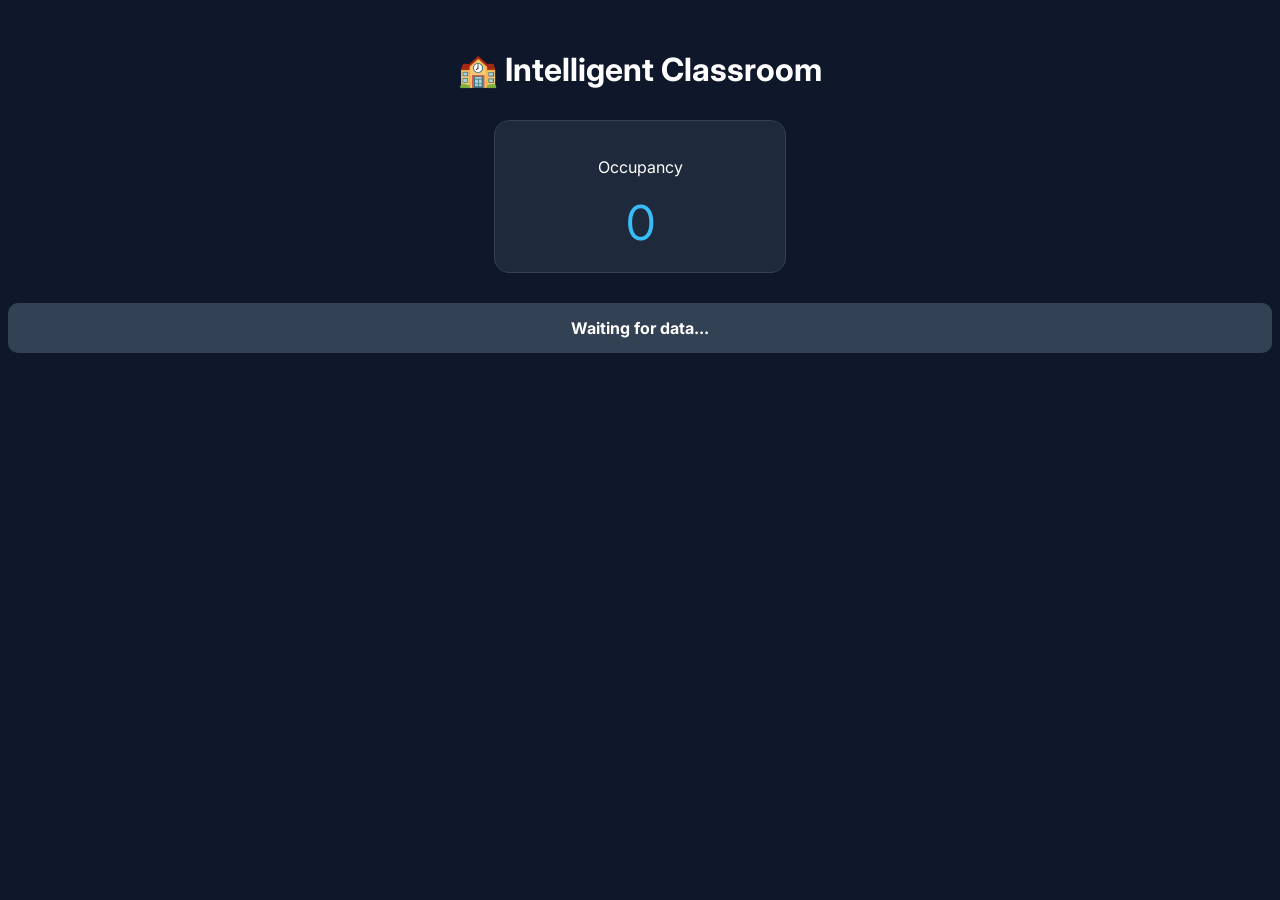
==== index.html @ 618ade5a "Create index.html" ====
<!DOCTYPE html>
<html>
<head>
    <title>Classroom Dashboard</title>
    <link href="https://fonts.googleapis.com/css2?family=Inter:wght@400;700&display=swap" rel="stylesheet">
    <style>
        body { font-family: 'Inter', sans-serif; background: #0f172a; color: white; text-align: center; }
        .container { margin-top: 50px; }
        .card { background: #1e293b; padding: 20px; border-radius: 15px; display: inline-block; width: 250px; margin: 10px; border: 1px solid #334155; }
        #status-box { padding: 15px; margin-top: 20px; border-radius: 10px; font-weight: bold; }
        .value { font-size: 3em; color: #38bdf8; }
    </style>
</head>
<body>
    <div class="container">
        <h1>🏫 Intelligent Classroom</h1>
        
        <div class="card">
            <p>Occupancy</p>
            <div id="occ-value" class="value">0</div>
        </div>

        <div id="status-box" style="background: #334155;">
            Waiting for data...
        </div>
    </div>

    <script>
        const channelID = "YOUR_CHANNEL_ID"; // Put your ID here

        async function updateDashboard() {
            // This URL "Reads" the latest letter from the mailbox
            const response = await fetch(`https://api.thingspeak.com/channels/${channelID}/feeds/last.json`);
            const data = await response.json();

            // Update UI
            document.getElementById('occ-value').innerText = data.field1;
            
            // Translate Status Code (Logic from our Matrix)
            let statusText = "";
            let color = "";
            if(data.field3 == 1) { statusText = "Optimal Conditions"; color = "#22c55e"; }
            else if(data.field3 == 3) { statusText = "Room Empty - Energy Saved"; color = "#3b82f6"; }
            
            document.getElementById('status-box').innerText = statusText;
            document.getElementById('status-box').style.background = color;
        }

        // Check for new data every 15 seconds
        setInterval(updateDashboard, 15000);
        updateDashboard(); // Run once on load
    </script>
</body>
</html>
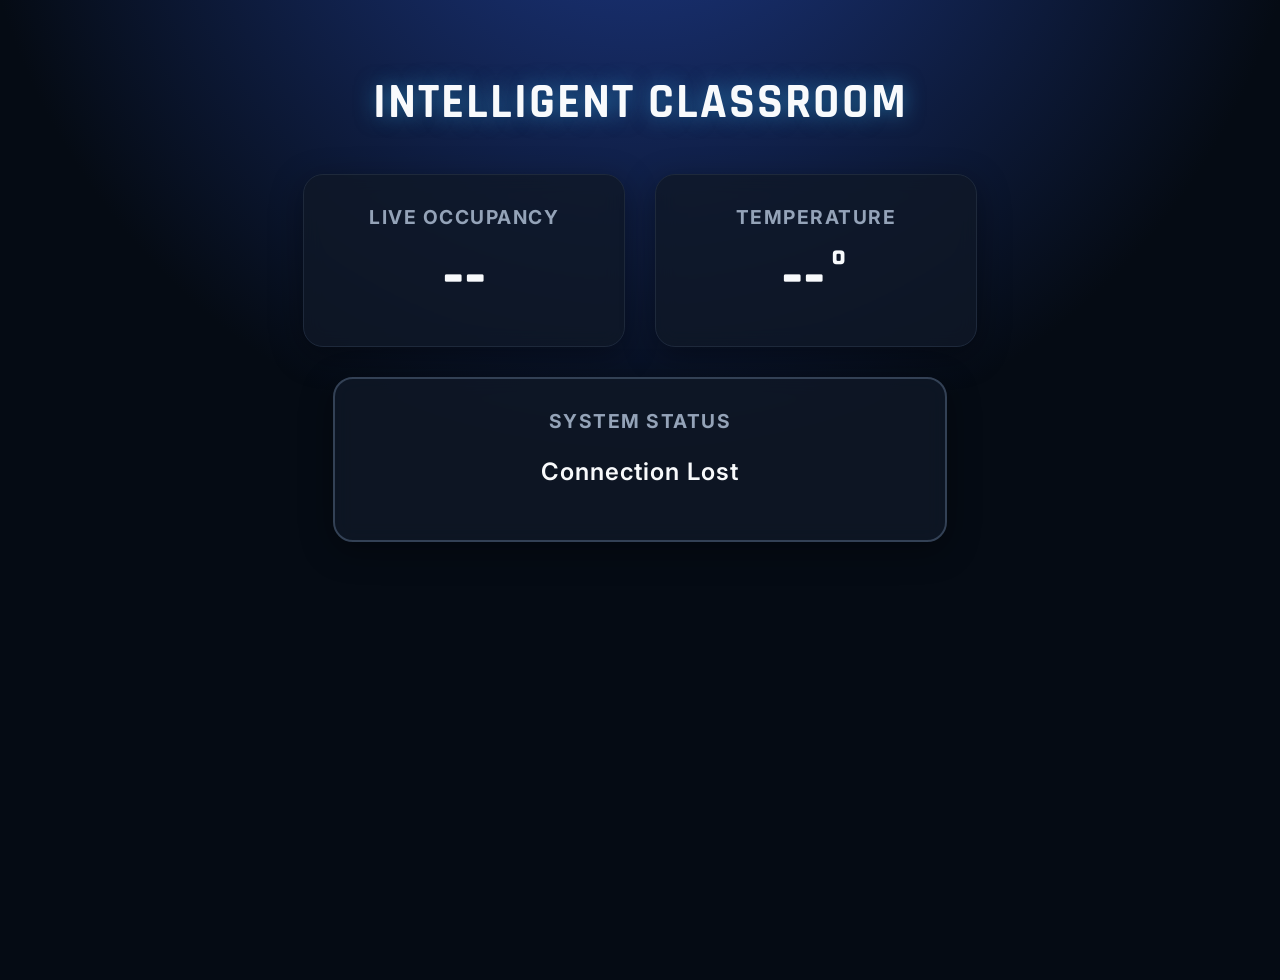
==== commit 99c4cd91: "..." ====
--- a/index.html
+++ b/index.html
@@ -1,54 +1,78 @@
 <!DOCTYPE html>
-<html>
+<html lang="en">
 <head>
-    <title>Classroom Dashboard</title>
-    <link href="https://fonts.googleapis.com/css2?family=Inter:wght@400;700&display=swap" rel="stylesheet">
-    <style>
-        body { font-family: 'Inter', sans-serif; background: #0f172a; color: white; text-align: center; }
-        .container { margin-top: 50px; }
-        .card { background: #1e293b; padding: 20px; border-radius: 15px; display: inline-block; width: 250px; margin: 10px; border: 1px solid #334155; }
-        #status-box { padding: 15px; margin-top: 20px; border-radius: 10px; font-weight: bold; }
-        .value { font-size: 3em; color: #38bdf8; }
-    </style>
+    <meta charset="UTF-8">
+    <meta name="viewport" content="width=device-width, initial-scale=1.0">
+    <title>Classroom Command Center</title>
+    <link href="https://fonts.googleapis.com/css2?family=Rajdhani:wght@500;700&family=Inter:wght@400;600&display=swap" rel="stylesheet">
+    <link rel="stylesheet" href="style.css">
 </head>
 <body>
-    <div class="container">
-        <h1>🏫 Intelligent Classroom</h1>
-        
+
+    <h1>Intelligent Classroom</h1>
+
+    <div class="dashboard-grid">
         <div class="card">
-            <p>Occupancy</p>
-            <div id="occ-value" class="value">0</div>
+            <h2>Live Occupancy</h2>
+            <p id="occ-value" class="data-value loading">--</p>
         </div>
 
-        <div id="status-box" style="background: #334155;">
-            Waiting for data...
+        <div class="card">
+            <h2>Temperature</h2>
+            <p id="temp-value" class="data-value loading">--°</p>
         </div>
     </div>
 
+    <div id="status-card" class="card">
+        <h2>System Status</h2>
+        <p id="status-message" class="loading">Establishing Uplink...</p>
+    </div>
+
     <script>
-        const channelID = "YOUR_CHANNEL_ID"; // Put your ID here
+        const channelID = "YOUR_CHANNEL_ID"; // **PUT YOUR THINGSPEAK ID HERE**
 
         async function updateDashboard() {
-            // This URL "Reads" the latest letter from the mailbox
-            const response = await fetch(`https://api.thingspeak.com/channels/${channelID}/feeds/last.json`);
-            const data = await response.json();
+            try {
+                const response = await fetch(`https://api.thingspeak.com/channels/${channelID}/feeds/last.json`);
+                const data = await response.json();
 
-            // Update UI
-            document.getElementById('occ-value').innerText = data.field1;
-            
-            // Translate Status Code (Logic from our Matrix)
-            let statusText = "";
-            let color = "";
-            if(data.field3 == 1) { statusText = "Optimal Conditions"; color = "#22c55e"; }
-            else if(data.field3 == 3) { statusText = "Room Empty - Energy Saved"; color = "#3b82f6"; }
-            
-            document.getElementById('status-box').innerText = statusText;
-            document.getElementById('status-box').style.background = color;
+                document.querySelectorAll('.loading').forEach(el => el.classList.remove('loading'));
+
+                document.getElementById('occ-value').innerText = data.field1 !== null ? data.field1 : "0";
+                
+                let statusMsg = "System Online";
+                let neonColor = "#334155"; 
+                let statusCode = parseInt(data.field3);
+
+                if (statusCode === 1) { 
+                    statusMsg = "OPTIMAL: Ideal conditions active.";
+                    neonColor = "#22c55e"; 
+                } 
+                else if (statusCode === 2) { 
+                    statusMsg = "WARNING: Insufficient light for study.";
+                    neonColor = "#f59e0b"; 
+                } 
+                else if (statusCode === 3) { 
+                    statusMsg = "STANDBY: Room empty. Energy saved.";
+                    neonColor = "#38bdf8"; 
+                }
+
+                const statusCard = document.getElementById('status-card');
+                const statusText = document.getElementById('status-message');
+                
+                statusText.innerText = statusMsg;
+                statusText.style.color = neonColor;
+                statusCard.style.borderColor = neonColor;
+                statusCard.style.boxShadow = `0 0 25px ${neonColor}40`;
+
+            } catch (error) {
+                console.error("Error:", error);
+                document.getElementById('status-message').innerText = "Connection Lost";
+            }
         }
 
-        // Check for new data every 15 seconds
+        updateDashboard();
         setInterval(updateDashboard, 15000);
-        updateDashboard(); // Run once on load
     </script>
 </body>
-</html>
+</html>
--- a/style.css
+++ b/style.css
@@ -0,0 +1,93 @@
+:root {
+    --bg-color: #050b14;
+    --card-bg: rgba(16, 24, 39, 0.8);
+    --border-color: #1e293b;
+    --text-main: #f8fafc;
+    --text-muted: #94a3b8;
+}
+
+body {
+    font-family: 'Inter', sans-serif;
+    background-color: var(--bg-color);
+    background-image: radial-gradient(circle at 50% -20%, #1e3a8a 0%, var(--bg-color) 50%);
+    color: var(--text-main);
+    text-align: center;
+    margin: 0;
+    padding: 40px 20px;
+    display: flex;
+    flex-direction: column;
+    align-items: center;
+    min-height: 100vh;
+}
+
+h1 {
+    font-family: 'Rajdhani', sans-serif;
+    font-size: 3rem;
+    letter-spacing: 2px;
+    text-transform: uppercase;
+    margin-bottom: 40px;
+    text-shadow: 0 0 20px rgba(56, 189, 248, 0.5);
+}
+
+.dashboard-grid {
+    display: flex;
+    gap: 30px;
+    flex-wrap: wrap;
+    justify-content: center;
+    max-width: 900px;
+}
+
+.card {
+    background: var(--card-bg);
+    border: 1px solid var(--border-color);
+    backdrop-filter: blur(10px);
+    border-radius: 20px;
+    padding: 30px;
+    width: 260px;
+    box-shadow: 0 8px 32px 0 rgba(0, 0, 0, 0.37);
+    transition: transform 0.3s ease, border-color 0.5s ease, box-shadow 0.5s ease;
+}
+
+.card:hover {
+    transform: translateY(-5px);
+}
+
+.card h2 {
+    font-size: 1.2rem;
+    color: var(--text-muted);
+    text-transform: uppercase;
+    letter-spacing: 1.5px;
+    margin-top: 0;
+    margin-bottom: 15px;
+}
+
+.data-value {
+    font-family: 'Rajdhani', sans-serif;
+    font-size: 4.5rem;
+    font-weight: 700;
+    margin: 0;
+    line-height: 1;
+}
+
+#status-card {
+    width: 100%;
+    max-width: 550px;
+    margin-top: 30px;
+    border: 2px solid #334155;
+}
+
+#status-message {
+    font-size: 1.5rem;
+    font-weight: 600;
+    letter-spacing: 1px;
+}
+
+.loading {
+    animation: pulse 1.5s infinite;
+}
+
+@keyframes pulse {
+    0% { opacity: 0.6; }
+    50% { opacity: 1; }
+    100% { opacity: 0.6; }
+}
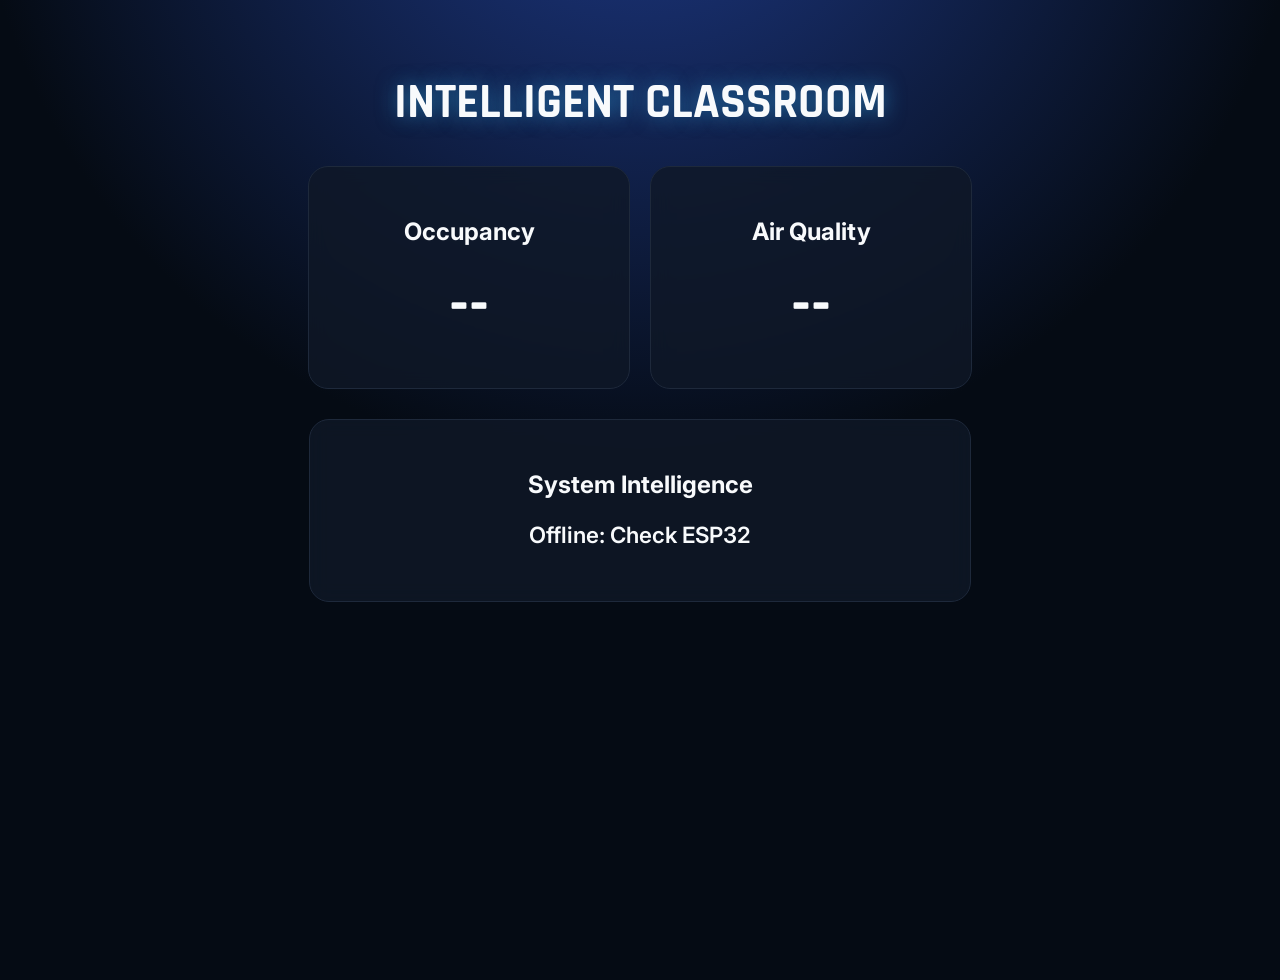
==== commit 1db87441: ".." ====
--- a/index.html
+++ b/index.html
@@ -13,66 +13,21 @@
 
     <div class="dashboard-grid">
         <div class="card">
-            <h2>Live Occupancy</h2>
+            <h2>Occupancy</h2>
             <p id="occ-value" class="data-value loading">--</p>
         </div>
 
         <div class="card">
-            <h2>Temperature</h2>
-            <p id="temp-value" class="data-value loading">--°</p>
+            <h2>Air Quality</h2>
+            <p id="aqi-value" class="data-value loading">--</p>
         </div>
     </div>
 
     <div id="status-card" class="card">
-        <h2>System Status</h2>
-        <p id="status-message" class="loading">Establishing Uplink...</p>
+        <h2>System Intelligence</h2>
+        <p id="status-message" class="loading">Syncing Nodes...</p>
     </div>
 
-    <script>
-        const channelID = "YOUR_CHANNEL_ID"; // **PUT YOUR THINGSPEAK ID HERE**
-
-        async function updateDashboard() {
-            try {
-                const response = await fetch(`https://api.thingspeak.com/channels/${channelID}/feeds/last.json`);
-                const data = await response.json();
-
-                document.querySelectorAll('.loading').forEach(el => el.classList.remove('loading'));
-
-                document.getElementById('occ-value').innerText = data.field1 !== null ? data.field1 : "0";
-                
-                let statusMsg = "System Online";
-                let neonColor = "#334155"; 
-                let statusCode = parseInt(data.field3);
-
-                if (statusCode === 1) { 
-                    statusMsg = "OPTIMAL: Ideal conditions active.";
-                    neonColor = "#22c55e"; 
-                } 
-                else if (statusCode === 2) { 
-                    statusMsg = "WARNING: Insufficient light for study.";
-                    neonColor = "#f59e0b"; 
-                } 
-                else if (statusCode === 3) { 
-                    statusMsg = "STANDBY: Room empty. Energy saved.";
-                    neonColor = "#38bdf8"; 
-                }
-
-                const statusCard = document.getElementById('status-card');
-                const statusText = document.getElementById('status-message');
-                
-                statusText.innerText = statusMsg;
-                statusText.style.color = neonColor;
-                statusCard.style.borderColor = neonColor;
-                statusCard.style.boxShadow = `0 0 25px ${neonColor}40`;
-
-            } catch (error) {
-                console.error("Error:", error);
-                document.getElementById('status-message').innerText = "Connection Lost";
-            }
-        }
-
-        updateDashboard();
-        setInterval(updateDashboard, 15000);
-    </script>
+    <script src="script.js"></script>
 </body>
 </html>
--- a/style.css
+++ b/style.css
@@ -23,18 +23,16 @@
 h1 {
     font-family: 'Rajdhani', sans-serif;
     font-size: 3rem;
-    letter-spacing: 2px;
     text-transform: uppercase;
-    margin-bottom: 40px;
     text-shadow: 0 0 20px rgba(56, 189, 248, 0.5);
 }
 
 .dashboard-grid {
     display: flex;
-    gap: 30px;
+    gap: 20px;
     flex-wrap: wrap;
     justify-content: center;
-    max-width: 900px;
+    margin-bottom: 30px;
 }
 
 .card {
@@ -44,50 +42,25 @@
     border-radius: 20px;
     padding: 30px;
     width: 260px;
-    box-shadow: 0 8px 32px 0 rgba(0, 0, 0, 0.37);
-    transition: transform 0.3s ease, border-color 0.5s ease, box-shadow 0.5s ease;
-}
-
-.card:hover {
-    transform: translateY(-5px);
-}
-
-.card h2 {
-    font-size: 1.2rem;
-    color: var(--text-muted);
-    text-transform: uppercase;
-    letter-spacing: 1.5px;
-    margin-top: 0;
-    margin-bottom: 15px;
+    transition: all 0.5s ease;
 }
 
 .data-value {
     font-family: 'Rajdhani', sans-serif;
-    font-size: 4.5rem;
+    font-size: 4rem;
     font-weight: 700;
-    margin: 0;
-    line-height: 1;
+    margin: 10px 0;
 }
 
 #status-card {
     width: 100%;
-    max-width: 550px;
-    margin-top: 30px;
-    border: 2px solid #334155;
+    max-width: 600px;
 }
 
 #status-message {
-    font-size: 1.5rem;
+    font-size: 1.4rem;
     font-weight: 600;
-    letter-spacing: 1px;
 }
 
-.loading {
-    animation: pulse 1.5s infinite;
-}
-
-@keyframes pulse {
-    0% { opacity: 0.6; }
-    50% { opacity: 1; }
-    100% { opacity: 0.6; }
-}+.loading { animation: pulse 1.5s infinite; }
+@keyframes pulse { 0% { opacity: 0.5; } 50% { opacity: 1; } 100% { opacity: 0.5; } }
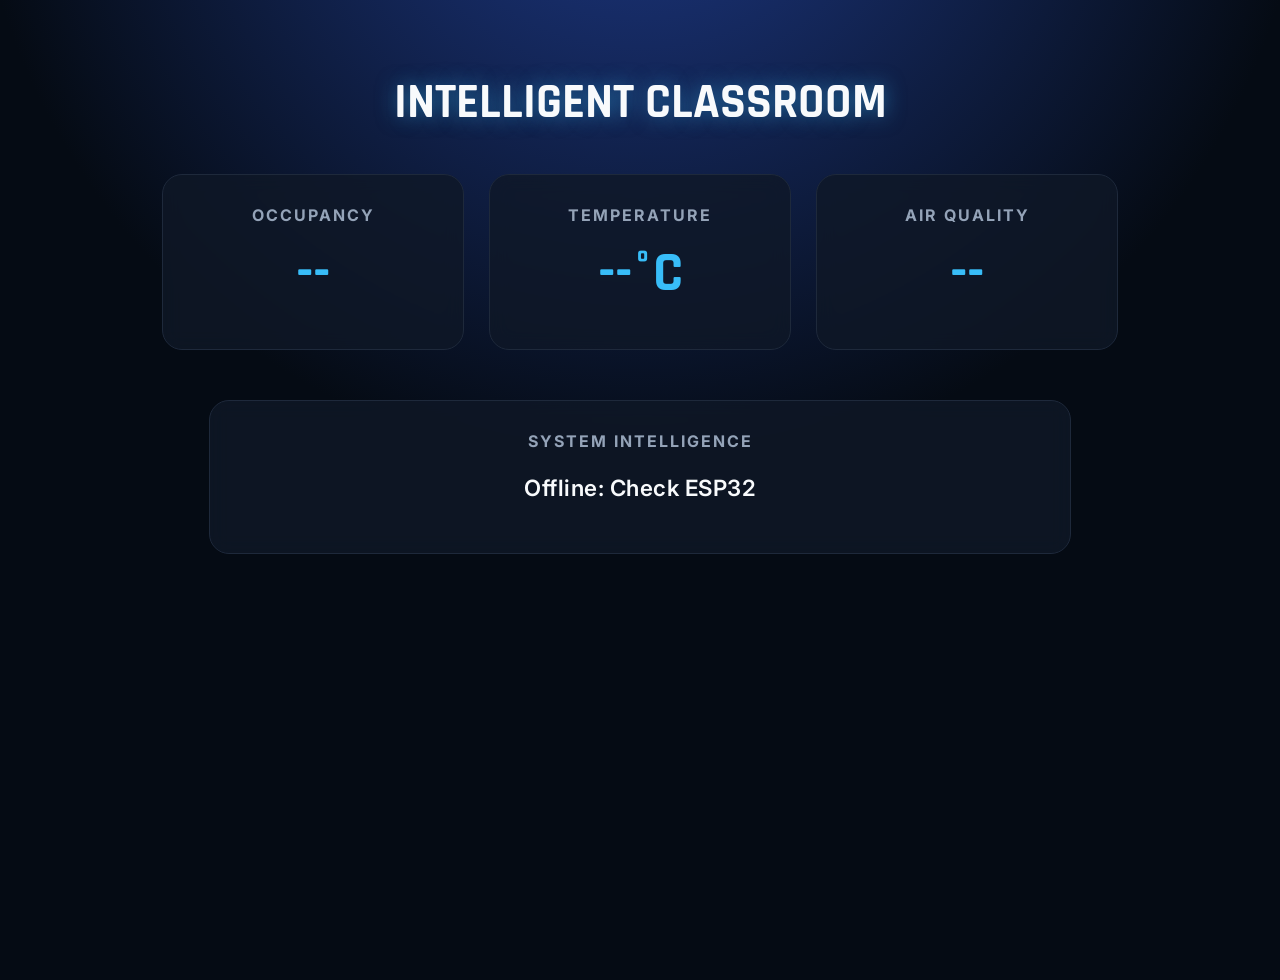
==== commit 034cb143: "..." ====
--- a/index.html
+++ b/index.html
@@ -18,6 +18,11 @@
         </div>
 
         <div class="card">
+            <h2>Temperature</h2>
+            <p id="temp-value" class="data-value loading">--°C</p>
+        </div>
+
+        <div class="card">
             <h2>Air Quality</h2>
             <p id="aqi-value" class="data-value loading">--</p>
         </div>
--- a/style.css
+++ b/style.css
@@ -4,6 +4,7 @@
     --border-color: #1e293b;
     --text-main: #f8fafc;
     --text-muted: #94a3b8;
+    --neon-blue: #38bdf8;
 }
 
 body {
@@ -25,14 +26,17 @@
     font-size: 3rem;
     text-transform: uppercase;
     text-shadow: 0 0 20px rgba(56, 189, 248, 0.5);
+    margin-bottom: 40px;
 }
 
 .dashboard-grid {
     display: flex;
-    gap: 20px;
+    gap: 25px;
     flex-wrap: wrap;
     justify-content: center;
     margin-bottom: 30px;
+    /* Updated: allows 3 cards to sit side-by-side on most screens */
+    max-width: 1000px; 
 }
 
 .card {
@@ -41,26 +45,45 @@
     backdrop-filter: blur(10px);
     border-radius: 20px;
     padding: 30px;
-    width: 260px;
-    transition: all 0.5s ease;
+    /* Updated: slightly narrower to fit the 3-card layout better */
+    width: 240px; 
+    transition: all 0.5s cubic-bezier(0.4, 0, 0.2, 1);
+}
+
+.card h2 {
+    font-size: 1rem;
+    text-transform: uppercase;
+    letter-spacing: 2px;
+    color: var(--text-muted);
+    margin-top: 0;
 }
 
 .data-value {
     font-family: 'Rajdhani', sans-serif;
-    font-size: 4rem;
+    font-size: 3.5rem; /* Slightly smaller to accommodate the degree symbol */
     font-weight: 700;
     margin: 10px 0;
+    color: var(--neon-blue);
 }
 
 #status-card {
     width: 100%;
-    max-width: 600px;
+    max-width: 800px; /* Wider for the longer intelligence messages */
+    margin-top: 20px;
 }
 
 #status-message {
     font-size: 1.4rem;
     font-weight: 600;
+    letter-spacing: 0.5px;
 }
 
-.loading { animation: pulse 1.5s infinite; }
-@keyframes pulse { 0% { opacity: 0.5; } 50% { opacity: 1; } 100% { opacity: 0.5; } }+/* Smooth Loading Pulse */
+.loading { animation: pulse 2s infinite ease-in-out; }
+@keyframes pulse { 0% { opacity: 0.3; } 50% { opacity: 0.8; } 100% { opacity: 0.3; } }
+
+/* Mobile optimization */
+@media (max-width: 600px) {
+    .card { width: 90%; }
+    h1 { font-size: 2rem; }
+}
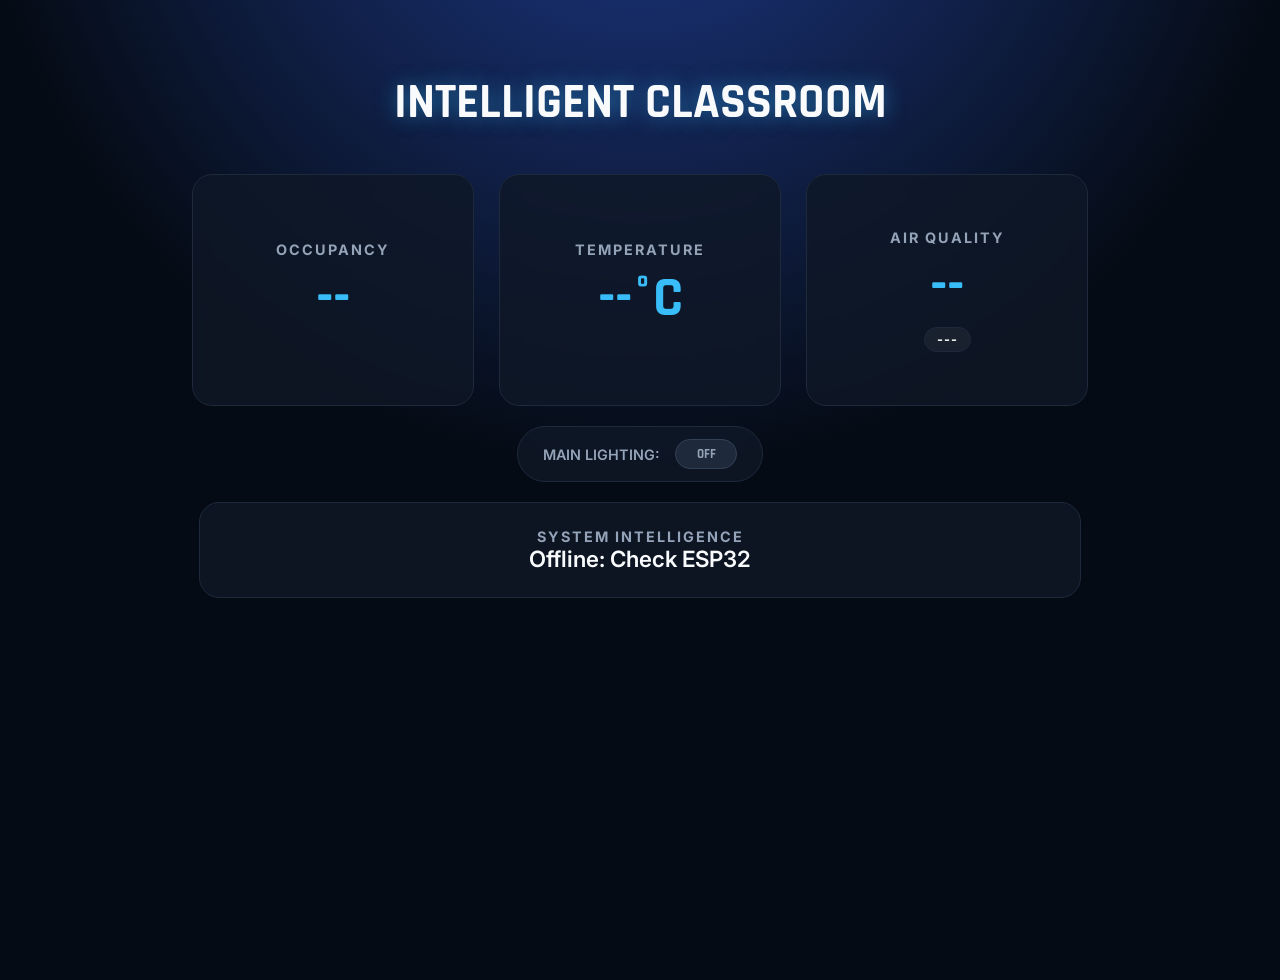
==== commit 3fa15a84: "..." ====
--- a/index.html
+++ b/index.html
@@ -25,10 +25,16 @@
         <div class="card">
             <h2>Air Quality</h2>
             <p id="aqi-value" class="data-value loading">--</p>
+            <div id="aqi-badge" class="badge">---</div>
         </div>
     </div>
 
-    <div id="status-card" class="card">
+    <div class="small-block">
+        <span class="light-label">Main Lighting:</span>
+        <div id="light-indicator" class="status-lamp small">OFF</div>
+    </div>
+
+    <div id="status-card" class="card main-status">
         <h2>System Intelligence</h2>
         <p id="status-message" class="loading">Syncing Nodes...</p>
     </div>
--- a/style.css
+++ b/style.css
@@ -34,56 +34,116 @@
     gap: 25px;
     flex-wrap: wrap;
     justify-content: center;
-    margin-bottom: 30px;
-    /* Updated: allows 3 cards to sit side-by-side on most screens */
+    margin-bottom: 20px;
     max-width: 1000px; 
 }
 
+/* --- Metric Cards --- */
 .card {
     background: var(--card-bg);
     border: 1px solid var(--border-color);
     backdrop-filter: blur(10px);
     border-radius: 20px;
-    padding: 30px;
-    /* Updated: slightly narrower to fit the 3-card layout better */
+    padding: 20px;
     width: 240px; 
+    height: 190px; /* Fixed height for symmetry */
+    display: flex;
+    flex-direction: column;
+    justify-content: center;
+    align-items: center;
     transition: all 0.5s cubic-bezier(0.4, 0, 0.2, 1);
 }
 
 .card h2 {
-    font-size: 1rem;
+    font-size: 0.9rem;
     text-transform: uppercase;
     letter-spacing: 2px;
     color: var(--text-muted);
-    margin-top: 0;
+    margin: 0;
 }
 
 .data-value {
     font-family: 'Rajdhani', sans-serif;
-    font-size: 3.5rem; /* Slightly smaller to accommodate the degree symbol */
+    font-size: 3.5rem;
     font-weight: 700;
-    margin: 10px 0;
+    margin: 5px 0;
     color: var(--neon-blue);
 }
 
-#status-card {
+/* --- AQI Badge --- */
+.badge {
+    font-size: 0.8rem;
+    font-weight: 700;
+    padding: 4px 12px;
+    border-radius: 20px;
+    border: 1px solid var(--border-color);
+    background: rgba(255, 255, 255, 0.05);
+    text-transform: uppercase;
+    letter-spacing: 1px;
+}
+
+/* --- Light Status Pill --- */
+.small-block {
+    display: flex;
+    align-items: center;
+    gap: 15px;
+    background: var(--card-bg);
+    border: 1px solid var(--border-color);
+    padding: 12px 25px;
+    border-radius: 50px;
+    margin-bottom: 20px;
+}
+
+.light-label {
+    font-size: 0.9rem;
+    font-weight: 600;
+    color: var(--text-muted);
+    text-transform: uppercase;
+}
+
+.status-lamp.small {
+    width: 60px;
+    height: 28px;
+    border-radius: 20px;
+    background: #1e293b;
+    border: 1px solid #334155;
+    display: flex;
+    align-items: center;
+    justify-content: center;
+    font-weight: 800;
+    font-size: 0.8rem;
+    font-family: 'Rajdhani', sans-serif;
+    transition: all 0.4s ease;
+    color: var(--text-muted);
+}
+
+.status-lamp.small.active {
+    background: #22c55e;
+    color: #050b14;
+    border-color: #4ade80;
+    box-shadow: 0 0 15px rgba(34, 197, 94, 0.6);
+}
+
+/* --- Main Message Bar --- */
+#status-card.main-status {
     width: 100%;
-    max-width: 800px; /* Wider for the longer intelligence messages */
-    margin-top: 20px;
+    max-width: 830px;
+    height: auto;
+    padding: 25px;
 }
 
 #status-message {
     font-size: 1.4rem;
     font-weight: 600;
-    letter-spacing: 0.5px;
+    margin: 0;
 }
 
-/* Smooth Loading Pulse */
+/* Animations */
 .loading { animation: pulse 2s infinite ease-in-out; }
 @keyframes pulse { 0% { opacity: 0.3; } 50% { opacity: 0.8; } 100% { opacity: 0.3; } }
 
-/* Mobile optimization */
 @media (max-width: 600px) {
-    .card { width: 90%; }
+    .card { width: 90%; height: auto; }
     h1 { font-size: 2rem; }
+    .dashboard-grid { flex-direction: column; align-items: center; }
 }
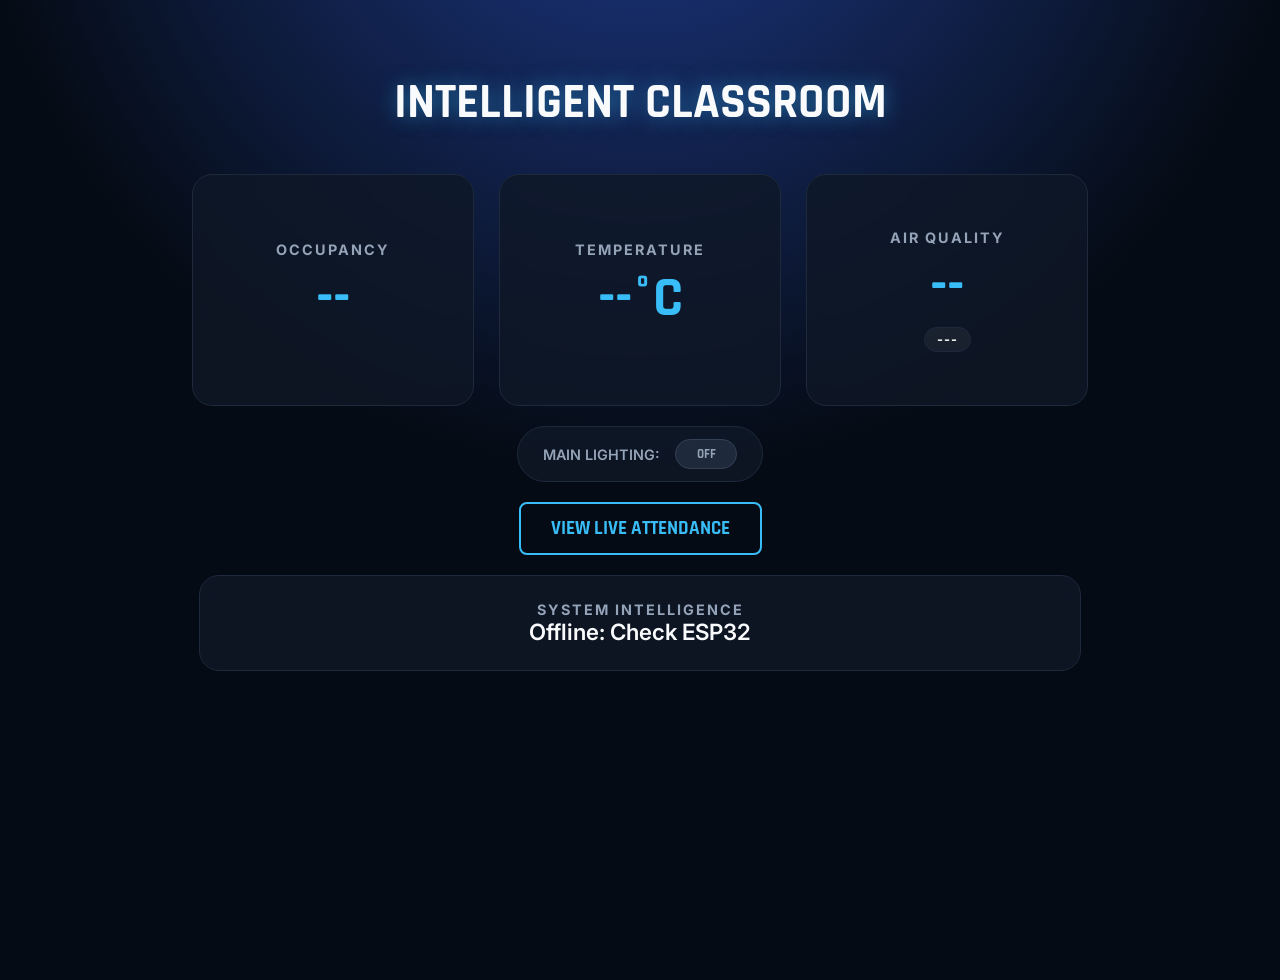
==== commit 00a82a6f: "..." ====
--- a/index.html
+++ b/index.html
@@ -33,7 +33,9 @@
         <span class="light-label">Main Lighting:</span>
         <div id="light-indicator" class="status-lamp small">OFF</div>
     </div>
-
+    <div style="text-align: center; margin-bottom: 20px;">
+        <a href="attendance.html" class="nav-btn">View Live Attendance</a>
+    </div>
     <div id="status-card" class="card main-status">
         <h2>System Intelligence</h2>
         <p id="status-message" class="loading">Syncing Nodes...</p>
--- a/style.css
+++ b/style.css
@@ -146,4 +146,23 @@
     .card { width: 90%; height: auto; }
     h1 { font-size: 2rem; }
     .dashboard-grid { flex-direction: column; align-items: center; }
+}
+.nav-btn {
+    display: inline-block;
+    background: transparent;
+    color: var(--neon-blue);
+    border: 2px solid var(--neon-blue);
+    padding: 12px 30px;
+    font-family: 'Rajdhani', sans-serif;
+    font-size: 1.2rem;
+    font-weight: 700;
+    text-transform: uppercase;
+    text-decoration: none;
+    border-radius: 8px;
+    transition: all 0.3s ease;
+}
+.nav-btn:hover {
+    background: var(--neon-blue);
+    color: #050b14;
+    box-shadow: 0 0 15px var(--neon-blue);
 }
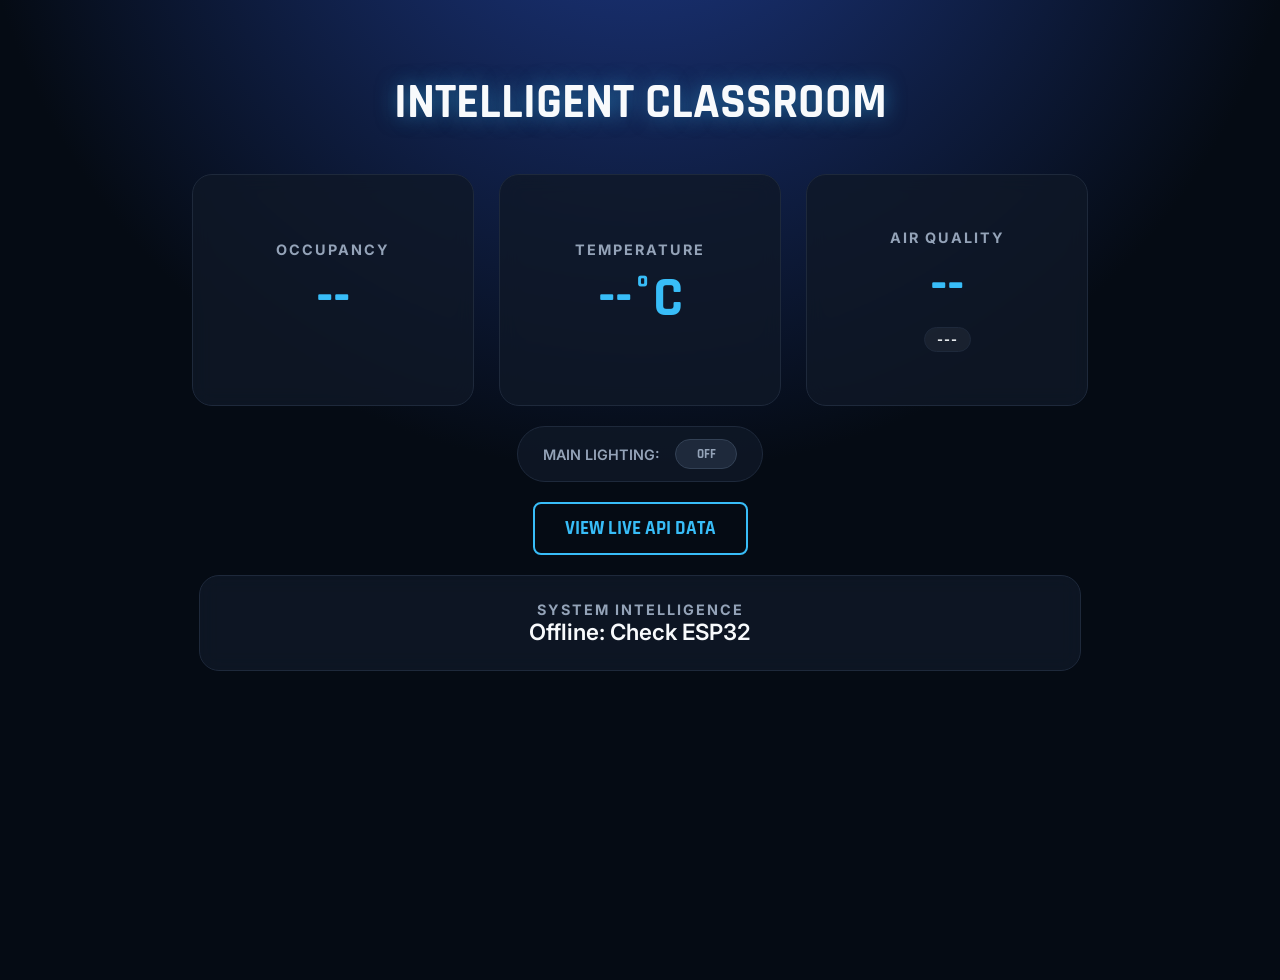
==== commit 0f87e1e6: ".." ====
--- a/index.html
+++ b/index.html
@@ -34,7 +34,7 @@
         <div id="light-indicator" class="status-lamp small">OFF</div>
     </div>
     <div style="text-align: center; margin-bottom: 20px;">
-        <a href="attendance.html" class="nav-btn">View Live Attendance</a>
+        <a href="http://172.24.50.190:5000/attendance" target="_blank" class="nav-btn">View Live API Data</a>
     </div>
     <div id="status-card" class="card main-status">
         <h2>System Intelligence</h2>
